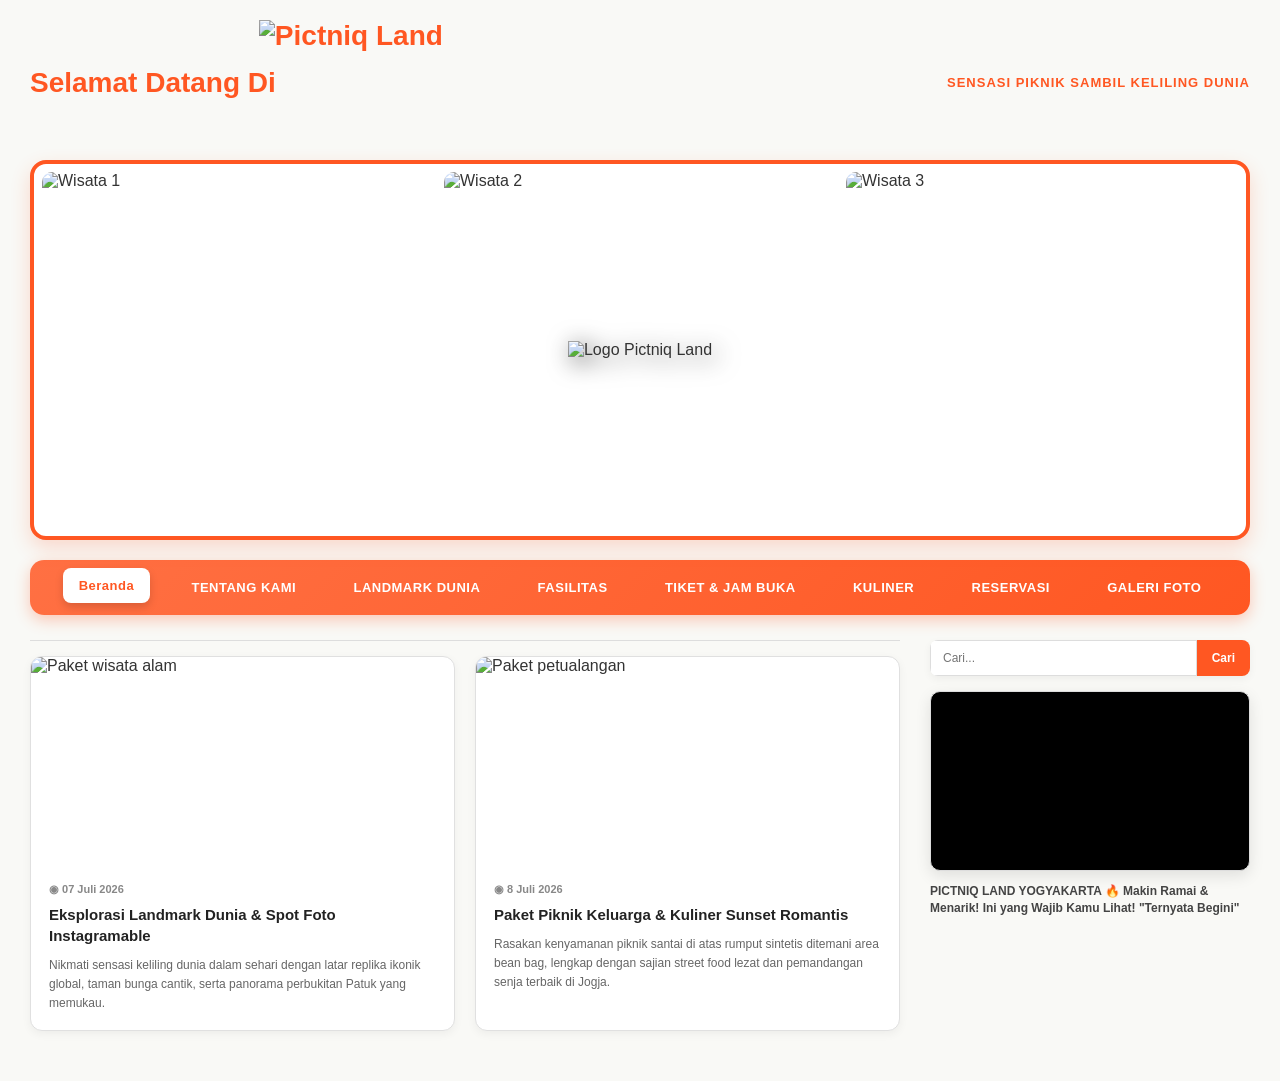
==== PABW/index.html @ 16babcb0 "Add files via upload" ====
<!DOCTYPE html>
<html lang="id">
<head>
<meta charset="UTF-8">
<meta name="viewport" content="width=device-width, initial-scale=1.0">
<title>Selamat Datang Di Pictniq Land</title>

<style>
  *{box-sizing:border-box}
body{margin:0;background:#f9f9f6;font-family:'Segoe UI', Tahoma, Geneva, Verdana, sans-serif;color:#333}

/* MEMBUAT HALAMAN MENJADI FULL SATU LAYAR */
.page{
  width: 100%;
  max-width: 1350px; /* Lebar maksimal agar tidak terlalu renggang di layar PC besar */
  margin: 0 auto;
  padding: 20px 30px 50px 30px;
}

/* HEADER / TITLE UTAMA */
.main-header {
  display: flex;
  align-items: center;
  justify-content: space-between;
  gap: 20px;
  margin-bottom: 15px;
}

.header-brand {
  font-family: 'Comic Sans MS', 'Segoe UI', cursive, sans-serif;
  font-size: 28px; /* Disesuaikan agar pas dengan layar penuh */
  font-weight: bold;
  color: #ff5722;
  display: flex;
  align-items: center;
  gap: 10px;
}

.brand-title-img {
  height: 125px; /* Ukuran logo di header diperbesar proporsional */
  width: auto;
  margin-left: -27px;
  object-fit: contain;
}

.subtitle{
  font-size: 13px;
  color: #ff5722;
  font-weight: 700;
  letter-spacing: 1px;
  text-transform: uppercase;
}

/* Banner 3 Kolom Full Layar */
.banner{
  position: relative;
  height: 380px; /* Ditinggikan agar gambar lebih lega */
  border: 4px solid #ff5722;
  padding: 8px;
  display: grid;
  grid-template-columns: repeat(3, 1fr);
  gap: 10px;
  overflow: hidden;
  background: #fff;
  border-radius: 16px;
  margin-bottom: 20px;
  box-shadow: 0 8px 20px rgba(255, 87, 34, 0.2);
}

.banner-item {
  position: relative;
  width: 100%;
  height: 100%;
  overflow: hidden;
  border-radius: 10px;
  cursor: pointer;
}

.banner-item img.bg-img{
  width: 100%;
  height: 100%;
  object-fit: cover;
  transition: transform 0.3s ease;
}

.banner-item:hover img.bg-img {
  transform: scale(1.05);
}

.banner img.crop-atas { object-position: center top; }
.banner img.crop-tengah { object-position: center center; }
.banner img.crop-bawah { object-position: center bottom; }

.banner-logo-img {
  position: absolute;
  top: 50%;
  left: 50%;
  transform: translate(-50%, -50%);
  max-width: 55%; 
  height: auto;
  z-index: 10;
  pointer-events: none;
  filter: drop-shadow(5px 5px 12px rgba(0,0,0,0.7));
}

/* POP-UP MODAL (LIGHTBOX) */
.modal {
  display: none;
  position: fixed;
  z-index: 1000;
  left: 0;
  top: 0;
  width: 100%;
  height: 100%;
  background-color: rgba(0, 0, 0, 0.85);
  justify-content: center;
  align-items: center;
  padding: 20px;
}

.modal-content {
  max-width: 85%;
  max-height: 85%;
  border-radius: 10px;
  box-shadow: 0 5px 25px rgba(0,0,0,0.5);
  object-fit: contain;
}

.close-modal {
  position: absolute;
  top: 20px;
  right: 35px;
  color: #fff;
  font-size: 40px;
  font-weight: bold;
  cursor: pointer;
  transition: 0.2s;
}

.close-modal:hover {
  color: #ff5722;
}

/* NAVBAR FULL LAYAR */
.nav{
  margin-top: 15px;
  background: linear-gradient(135deg, #ff7043, #ff5722);
  height: 55px;
  display: flex;
  align-items: center;
  justify-content: space-around; /* Menyebar rata memenuhi layar */
  padding: 0 20px;
  border-radius: 14px;
  box-shadow: 0 5px 15px rgba(255, 87, 34, 0.3);
}

.nav a {
  font-family: 'Segoe UI', Tahoma, sans-serif;
  font-size: 13px;
  font-weight: 700;
  letter-spacing: 0.5px;
  color: #fff;
  text-decoration: none;
  padding: 10px 16px;
  border-radius: 8px;
  transition: all 0.25s ease-in-out;
}

.nav a:hover, .nav a.active {
  background: #ffffff;
  color: #ff5722;
  transform: translateY(-2px);
  box-shadow: 0 4px 8px rgba(0,0,0,0.15);
}

/* KONTEN UTAMA: Grid 2 Kolom untuk Artikel & Sidebar */
.content{
  display: grid;
  grid-template-columns: 1fr 320px; /* Sidebar diperbesar sedikit agar pas */
  gap: 30px;
  margin-top: 25px;
}

.articles{
  border-top: 1px solid #ddd;
  padding-top: 15px;
  display: grid;
  grid-template-columns: 1fr 1fr;
  gap: 20px;
  align-content: start;
}

.article{
  border: 1px solid #e0e0e0;
  background: #fff;
  border-radius: 12px;
  overflow: hidden;
  box-shadow: 0 3px 10px rgba(0,0,0,0.05);
  display: flex;
  flex-direction: column;
  transition: transform 0.2s;
}

.article:hover {
  transform: translateY(-4px);
  box-shadow: 0 8px 20px rgba(0,0,0,0.1);
}

.article img{
  width: 100%;
  height: 210px; /* Gambar artikel diperbesar */
  object-fit: cover;
}

.article .text{
  padding: 16px 18px;
}

.date{
  font-size: 11px;
  color: #888;
  margin-bottom: 8px;
  font-weight: 600;
}

.article h2{
  font-size: 15px;
  line-height: 1.4;
  margin: 0 0 10px;
  color: #222;
  font-weight: 700;
}

.article p{
  font-size: 12px;
  line-height: 1.6;
  color: #666;
  margin: 0;
}

.sidebar{
  font-size: 12px;
}

.search{
  display: flex;
  margin-bottom: 15px;
  box-shadow: 0 3px 8px rgba(0,0,0,0.05);
  border-radius: 8px;
  overflow: hidden;
}

.search input{
  width: 100%;
  height: 36px;
  border: 1px solid #ddd;
  padding: 0 12px;
  outline: none;
  font-size: 12px;
}

.search button{
  height: 36px;
  font-size: 12px;
  font-weight: bold;
  border: none;
  background: #ff5722;
  color: #fff;
  cursor: pointer;
  padding: 0 15px;
}

.search button:hover { 
  background: #e64a19; 
}

.video-container{
  border: 1px solid #ddd;
  background: #000;
  width: 100%;
  aspect-ratio: 16/9;
  border-radius: 10px;
  overflow: hidden;
  box-shadow: 0 5px 15px rgba(0,0,0,0.1);
}

.video-container iframe{
  width: 100%;
  height: 100%;
  border: 0;
}

.side-title{
  font-weight: bold;
  margin: 12px 0 6px;
  font-size: 12px;
  color: #444;
  line-height: 1.4;
}

/* RESPONSIVE LAYAR HP / TABLET */
@media(max-width: 900px){
 .page{padding: 10px 15px;}
 .main-header{flex-direction: column; align-items: flex-start; gap: 5px;}
 .content{grid-template-columns: 1fr;}
 .sidebar{order: 2;}
 .banner{height: 220px;}
 .nav{overflow-x: auto; white-space: nowrap; height: 48px; justify-content: flex-start; gap: 8px;}
 .articles{grid-template-columns: 1fr;}
}
</style>
</head>
<body>
<div class="page">
  <!-- Header Utama dengan Logo Gambar di Judul -->
  <div class="main-header">
    <div class="header-brand">
      <span>Selamat Datang Di</span>
      <img src="img/pictniqtitle.png" alt="Pictniq Land" class="brand-title-img">
    </div>
    <div class="subtitle">Sensasi Piknik Sambil Keliling Dunia</div>
  </div>

  <!-- Banner 3 Kolom + Logo -->
  <div class="banner">
    <!-- Gambar Kiri (Klik untuk Pop-up) -->
    <div class="banner-item" onclick="openModal('img/IMG_20260707_142144.jpg')">
      <img class="bg-img crop-atas" src="img/IMG_20260707_142144.jpg" alt="Wisata 1">
    </div>
    
    <!-- Gambar Tengah (Klik untuk Pop-up) -->
    <div class="banner-item" onclick="openModal('img/IMG_20260707_144115.jpg')">
      <img class="bg-img crop-tengah" src="img/image.png" alt="Wisata 2">
    </div>
    
    <!-- Gambar Kanan (Klik untuk Pop-up) -->
    <div class="banner-item" onclick="openModal('img/IMG_20260707_142147.jpg')">
      <img class="bg-img crop-bawah" src="img/jam2.png" alt="Wisata 3">
    </div>
    
    <!-- Gambar Logo -->
    <img class="banner-logo-img" src="img/pictniqteks.png" alt="Logo Pictniq Land">
  </div>

  <!-- Modal Pop-up untuk Gambar -->
  <div id="imageModal" class="modal" onclick="closeModal()">
    <span class="close-modal">&times;</span>
    <img class="modal-content" id="modalImg">
  </div>

  <!-- Navbar -->
  <nav class="nav">
    <a href="#" class="active">Beranda</a>
    <a href="#about">TENTANG KAMI</a>
    <a href="#landmark">LANDMARK DUNIA</a>
    <a href="#fasilitas">FASILITAS</a>
    <a href="#tiket">TIKET & JAM BUKA</a>
    <a href="#kuliner">KULINER</a>
    <a href="#pesan">RESERVASI</a>
    <a href="#gallery">GALERI FOTO</a>
  </nav>

  <div class="content">
    <main class="articles">
      <article class="article">
        <img src="img/IMG_20260707_142150.jpg" alt="Paket wisata alam">
        <div class="text">
          <div class="date">◉ 07 Juli 2026</div>
          <h2>Eksplorasi Landmark Dunia & Spot Foto Instagramable</h2>
          <p>Nikmati sensasi keliling dunia dalam sehari dengan latar replika ikonik global, taman bunga cantik, serta panorama perbukitan Patuk yang memukau.</p>
        </div>
      </article>

      <article class="article">
        <img src="img/IMG_20260707_142433.jpg" alt="Paket petualangan">
        <div class="text">
          <div class="date">◉ 8 Juli 2026</div>
          <h2>Paket Piknik Keluarga & Kuliner Sunset Romantis</h2>
          <p>Rasakan kenyamanan piknik santai di atas rumput sintetis ditemani area bean bag, lengkap dengan sajian street food lezat dan pemandangan senja terbaik di Jogja.</p>
        </div>
      </article>
    </main>

    <aside class="sidebar">
      <div class="search">
        <input type="text" placeholder="Cari..." aria-label="Cari">
        <button>Cari</button>
      </div>
      
      <div class="video-container">
        <iframe src="https://www.youtube.com/embed/9AIu4Mp7tfM" title="YouTube video player" allowfullscreen></iframe>
      </div>
      <div class="side-title">PICTNIQ LAND YOGYAKARTA 🔥 Makin Ramai & Menarik! Ini yang Wajib Kamu Lihat! "Ternyata Begini"</div>
    </aside>
  </div>
</div>

<script>
  function openModal(imageSrc) {
    var modal = document.getElementById("imageModal");
    var modalImg = document.getElementById("modalImg");
    modal.style.display = "flex";
    modalImg.src = imageSrc;
  }

  function closeModal() {
    var modal = document.getElementById("imageModal");
    modal.style.display = "none";
  }
</script>
</body>
</html>
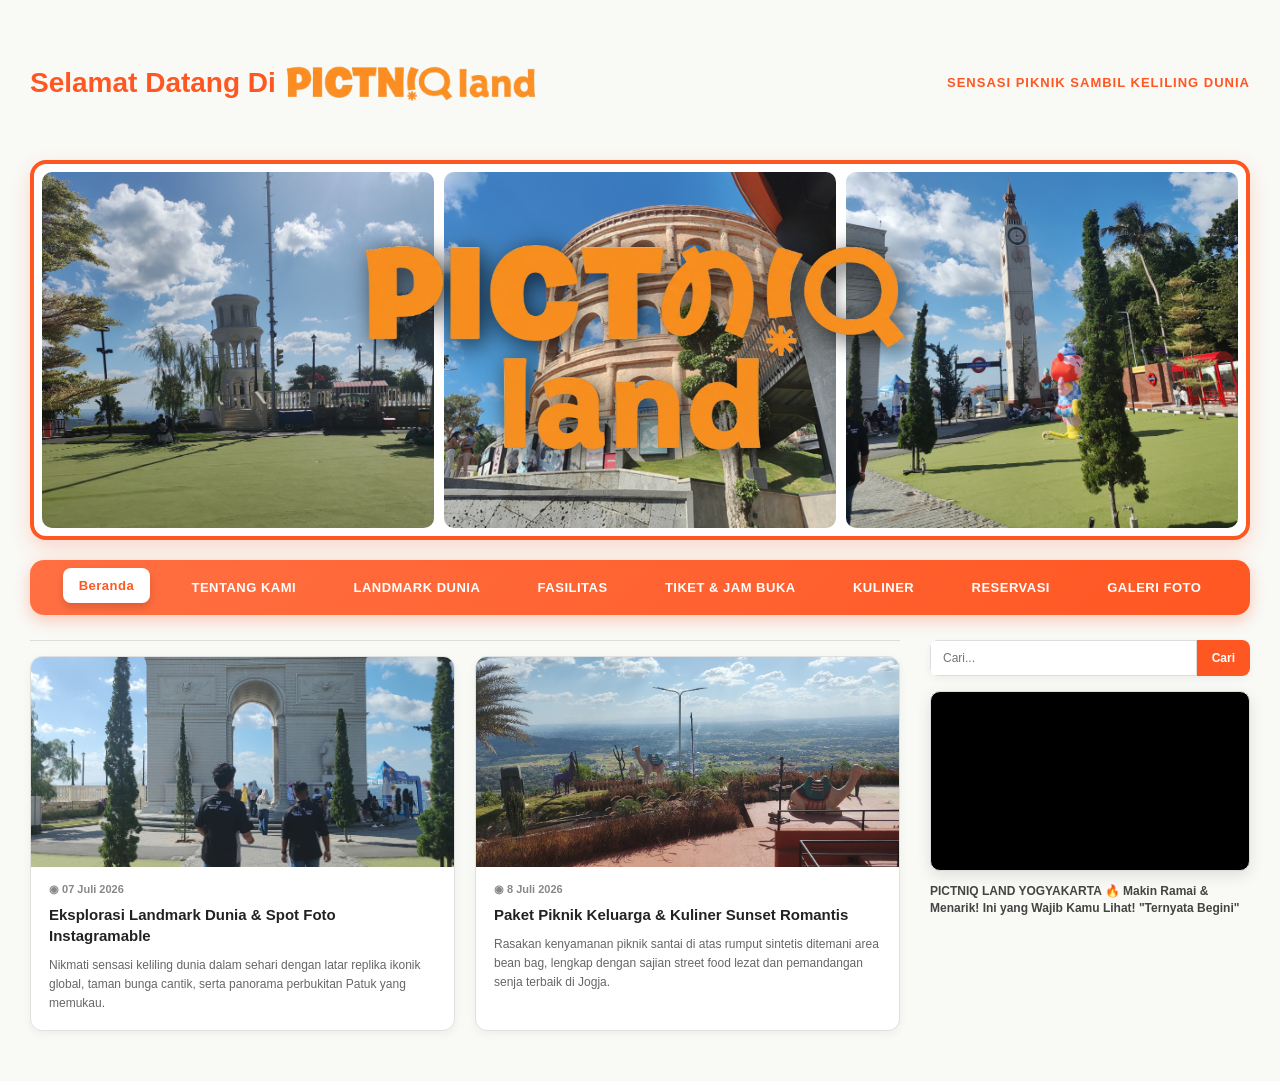
==== commit c51c23d1: "Update index.html" ====
--- a/PABW/index.html
+++ b/PABW/index.html
@@ -91,6 +91,7 @@
 .banner img.crop-tengah { object-position: center center; }
 .banner img.crop-bawah { object-position: center bottom; }
 
+/* LOGO TENGAH DENGAN EFEK HOVER HILANG (FADE OUT) */
 .banner-logo-img {
   position: absolute;
   top: 50%;
@@ -99,8 +100,18 @@
   max-width: 55%; 
   height: auto;
   z-index: 10;
-  pointer-events: none;
+  cursor: pointer; /* Menandakan elemen bisa disentuh/diarahkan cursor */
   filter: drop-shadow(5px 5px 12px rgba(0,0,0,0.7));
+  
+  /* Efek Transisi Mulus */
+  opacity: 1;
+  transition: opacity 0.35s ease-in-out, transform 0.35s ease-in-out;
+}
+
+/* Saat kursor diarahkan ke logo, logo jadi transparan (hilang) dan sedikit membesar */
+.banner-logo-img:hover {
+  opacity: 0;
+  transform: translate(-50%, -50%) scale(1.03);
 }
 
 /* POP-UP MODAL (LIGHTBOX) */
@@ -335,10 +346,10 @@
     
     <!-- Gambar Kanan (Klik untuk Pop-up) -->
     <div class="banner-item" onclick="openModal('img/IMG_20260707_142147.jpg')">
-      <img class="bg-img crop-bawah" src="img/jam2.png" alt="Wisata 3">
+      <img class="bg-img crop-bawah" src="img/IMG_20260707_142147.jpg" alt="Wisata 3">
     </div>
     
-    <!-- Gambar Logo -->
+    <!-- Gambar Logo Besar (Hilang Saat Di-hover) -->
     <img class="banner-logo-img" src="img/pictniqteks.png" alt="Logo Pictniq Land">
   </div>
 
@@ -409,4 +420,4 @@
   }
 </script>
 </body>
-</html>+</html>
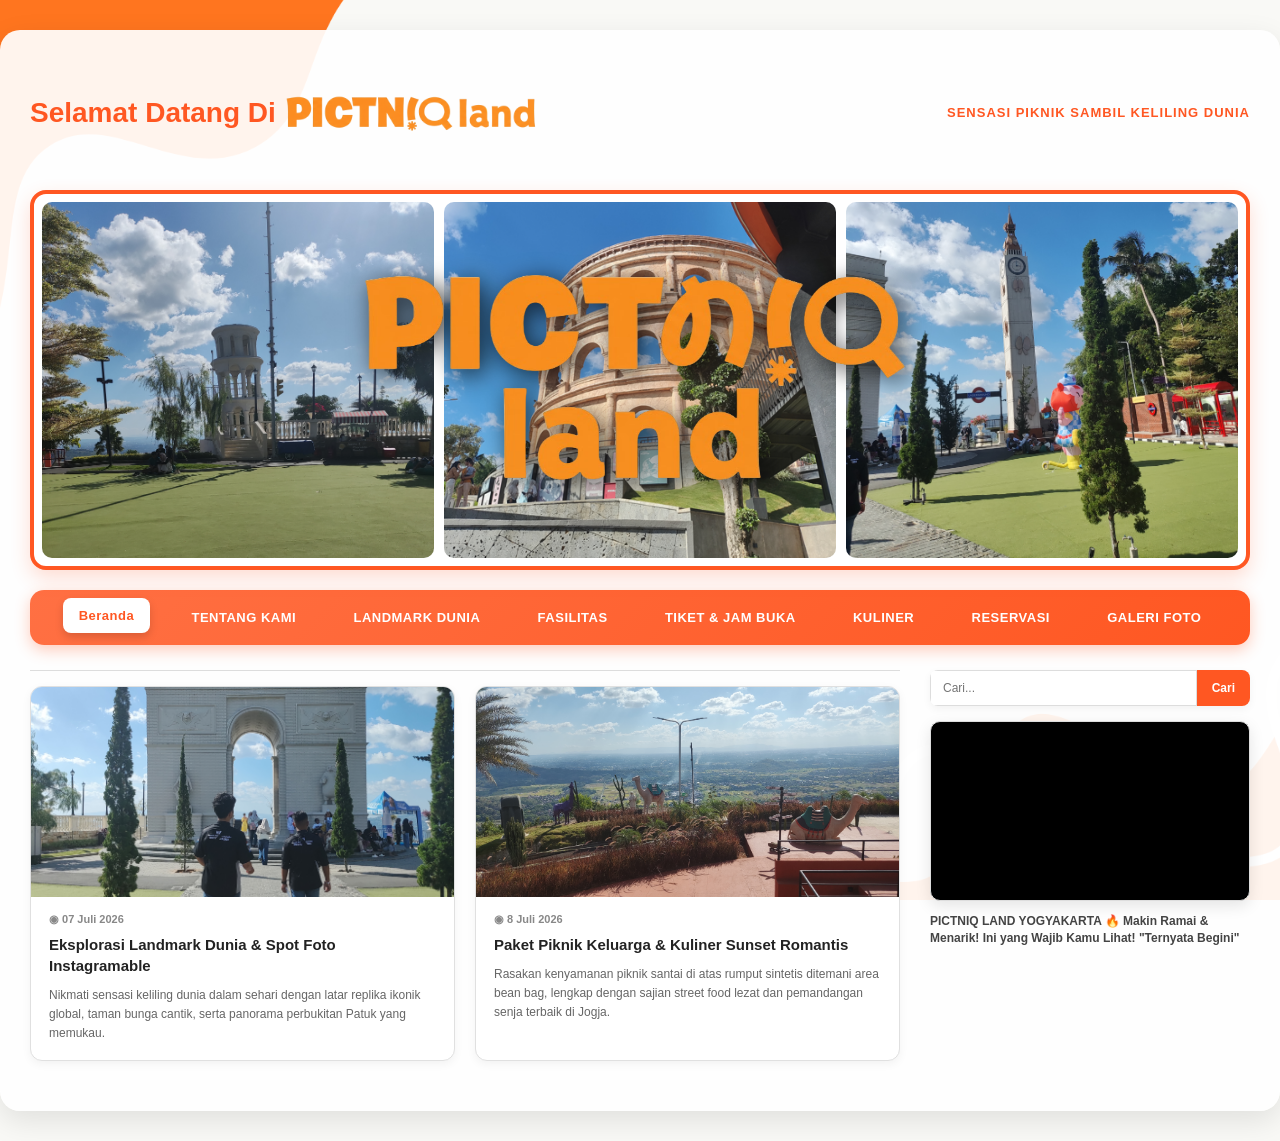
==== commit 12c1ac55: "Refactor CSS styles for layout and responsiveness Updated styles for layout and responsiveness, incl" ====
--- a/PABW/index.html
+++ b/PABW/index.html
@@ -7,318 +7,331 @@
 
 <style>
   *{box-sizing:border-box}
-body{margin:0;background:#f9f9f6;font-family:'Segoe UI', Tahoma, Geneva, Verdana, sans-serif;color:#333}
-
-/* MEMBUAT HALAMAN MENJADI FULL SATU LAYAR */
-.page{
-  width: 100%;
-  max-width: 1350px; /* Lebar maksimal agar tidak terlalu renggang di layar PC besar */
-  margin: 0 auto;
-  padding: 20px 30px 50px 30px;
-}
-
-/* HEADER / TITLE UTAMA */
-.main-header {
-  display: flex;
-  align-items: center;
-  justify-content: space-between;
-  gap: 20px;
-  margin-bottom: 15px;
-}
-
-.header-brand {
-  font-family: 'Comic Sans MS', 'Segoe UI', cursive, sans-serif;
-  font-size: 28px; /* Disesuaikan agar pas dengan layar penuh */
-  font-weight: bold;
-  color: #ff5722;
-  display: flex;
-  align-items: center;
-  gap: 10px;
-}
-
-.brand-title-img {
-  height: 125px; /* Ukuran logo di header diperbesar proporsional */
-  width: auto;
-  margin-left: -27px;
-  object-fit: contain;
-}
-
-.subtitle{
-  font-size: 13px;
-  color: #ff5722;
-  font-weight: 700;
-  letter-spacing: 1px;
-  text-transform: uppercase;
-}
-
-/* Banner 3 Kolom Full Layar */
-.banner{
-  position: relative;
-  height: 380px; /* Ditinggikan agar gambar lebih lega */
-  border: 4px solid #ff5722;
-  padding: 8px;
-  display: grid;
-  grid-template-columns: repeat(3, 1fr);
-  gap: 10px;
-  overflow: hidden;
-  background: #fff;
-  border-radius: 16px;
-  margin-bottom: 20px;
-  box-shadow: 0 8px 20px rgba(255, 87, 34, 0.2);
-}
-
-.banner-item {
-  position: relative;
-  width: 100%;
-  height: 100%;
-  overflow: hidden;
-  border-radius: 10px;
-  cursor: pointer;
-}
-
-.banner-item img.bg-img{
-  width: 100%;
-  height: 100%;
-  object-fit: cover;
-  transition: transform 0.3s ease;
-}
-
-.banner-item:hover img.bg-img {
-  transform: scale(1.05);
-}
-
-.banner img.crop-atas { object-position: center top; }
-.banner img.crop-tengah { object-position: center center; }
-.banner img.crop-bawah { object-position: center bottom; }
-
-/* LOGO TENGAH DENGAN EFEK HOVER HILANG (FADE OUT) */
-.banner-logo-img {
-  position: absolute;
-  top: 50%;
-  left: 50%;
-  transform: translate(-50%, -50%);
-  max-width: 55%; 
-  height: auto;
-  z-index: 10;
-  cursor: pointer; /* Menandakan elemen bisa disentuh/diarahkan cursor */
-  filter: drop-shadow(5px 5px 12px rgba(0,0,0,0.7));
   
-  /* Efek Transisi Mulus */
-  opacity: 1;
-  transition: opacity 0.35s ease-in-out, transform 0.35s ease-in-out;
-}
-
-/* Saat kursor diarahkan ke logo, logo jadi transparan (hilang) dan sedikit membesar */
-.banner-logo-img:hover {
-  opacity: 0;
-  transform: translate(-50%, -50%) scale(1.03);
-}
-
-/* POP-UP MODAL (LIGHTBOX) */
-.modal {
-  display: none;
-  position: fixed;
-  z-index: 1000;
-  left: 0;
-  top: 0;
-  width: 100%;
-  height: 100%;
-  background-color: rgba(0, 0, 0, 0.85);
-  justify-content: center;
-  align-items: center;
-  padding: 20px;
-}
-
-.modal-content {
-  max-width: 85%;
-  max-height: 85%;
-  border-radius: 10px;
-  box-shadow: 0 5px 25px rgba(0,0,0,0.5);
-  object-fit: contain;
-}
-
-.close-modal {
-  position: absolute;
-  top: 20px;
-  right: 35px;
-  color: #fff;
-  font-size: 40px;
-  font-weight: bold;
-  cursor: pointer;
-  transition: 0.2s;
-}
-
-.close-modal:hover {
-  color: #ff5722;
-}
-
-/* NAVBAR FULL LAYAR */
-.nav{
-  margin-top: 15px;
-  background: linear-gradient(135deg, #ff7043, #ff5722);
-  height: 55px;
-  display: flex;
-  align-items: center;
-  justify-content: space-around; /* Menyebar rata memenuhi layar */
-  padding: 0 20px;
-  border-radius: 14px;
-  box-shadow: 0 5px 15px rgba(255, 87, 34, 0.3);
-}
-
-.nav a {
-  font-family: 'Segoe UI', Tahoma, sans-serif;
-  font-size: 13px;
-  font-weight: 700;
-  letter-spacing: 0.5px;
-  color: #fff;
-  text-decoration: none;
-  padding: 10px 16px;
-  border-radius: 8px;
-  transition: all 0.25s ease-in-out;
-}
-
-.nav a:hover, .nav a.active {
-  background: #ffffff;
-  color: #ff5722;
-  transform: translateY(-2px);
-  box-shadow: 0 4px 8px rgba(0,0,0,0.15);
-}
-
-/* KONTEN UTAMA: Grid 2 Kolom untuk Artikel & Sidebar */
-.content{
-  display: grid;
-  grid-template-columns: 1fr 320px; /* Sidebar diperbesar sedikit agar pas */
-  gap: 30px;
-  margin-top: 25px;
-}
-
-.articles{
-  border-top: 1px solid #ddd;
-  padding-top: 15px;
-  display: grid;
-  grid-template-columns: 1fr 1fr;
-  gap: 20px;
-  align-content: start;
-}
-
-.article{
-  border: 1px solid #e0e0e0;
-  background: #fff;
-  border-radius: 12px;
-  overflow: hidden;
-  box-shadow: 0 3px 10px rgba(0,0,0,0.05);
-  display: flex;
-  flex-direction: column;
-  transition: transform 0.2s;
-}
-
-.article:hover {
-  transform: translateY(-4px);
-  box-shadow: 0 8px 20px rgba(0,0,0,0.1);
-}
-
-.article img{
-  width: 100%;
-  height: 210px; /* Gambar artikel diperbesar */
-  object-fit: cover;
-}
-
-.article .text{
-  padding: 16px 18px;
-}
-
-.date{
-  font-size: 11px;
-  color: #888;
-  margin-bottom: 8px;
-  font-weight: 600;
-}
-
-.article h2{
-  font-size: 15px;
-  line-height: 1.4;
-  margin: 0 0 10px;
-  color: #222;
-  font-weight: 700;
-}
-
-.article p{
-  font-size: 12px;
-  line-height: 1.6;
-  color: #666;
-  margin: 0;
-}
-
-.sidebar{
-  font-size: 12px;
-}
-
-.search{
-  display: flex;
-  margin-bottom: 15px;
-  box-shadow: 0 3px 8px rgba(0,0,0,0.05);
-  border-radius: 8px;
-  overflow: hidden;
-}
-
-.search input{
-  width: 100%;
-  height: 36px;
-  border: 1px solid #ddd;
-  padding: 0 12px;
-  outline: none;
-  font-size: 12px;
-}
-
-.search button{
-  height: 36px;
-  font-size: 12px;
-  font-weight: bold;
-  border: none;
-  background: #ff5722;
-  color: #fff;
-  cursor: pointer;
-  padding: 0 15px;
-}
-
-.search button:hover { 
-  background: #e64a19; 
-}
-
-.video-container{
-  border: 1px solid #ddd;
-  background: #000;
-  width: 100%;
-  aspect-ratio: 16/9;
-  border-radius: 10px;
-  overflow: hidden;
-  box-shadow: 0 5px 15px rgba(0,0,0,0.1);
-}
-
-.video-container iframe{
-  width: 100%;
-  height: 100%;
-  border: 0;
-}
-
-.side-title{
-  font-weight: bold;
-  margin: 12px 0 6px;
-  font-size: 12px;
-  color: #444;
-  line-height: 1.4;
-}
-
-/* RESPONSIVE LAYAR HP / TABLET */
-@media(max-width: 900px){
- .page{padding: 10px 15px;}
- .main-header{flex-direction: column; align-items: flex-start; gap: 5px;}
- .content{grid-template-columns: 1fr;}
- .sidebar{order: 2;}
- .banner{height: 220px;}
- .nav{overflow-x: auto; white-space: nowrap; height: 48px; justify-content: flex-start; gap: 8px;}
- .articles{grid-template-columns: 1fr;}
-}
+  /* Latar belakang halaman dengan gambar kustom */
+  body{
+    margin: 0;
+    /* Ganti 'img/background-custom.png' dengan nama file gambar background kamu di folder img */
+    background: #f9f9f6 url('img/background.png') no-repeat center center fixed;
+    background-size: cover;
+    font-family: 'Segoe UI', Tahoma, Geneva, Verdana, sans-serif;
+    color: #333;
+    min-height: 100vh;
+  }
+
+  /* MEMBUAT HALAMAN MENJADI FULL SATU LAYAR DENGAN BACKGROUND PUTIH SEMI-TRANSPARAN */
+  .page{
+    width: 100%;
+    max-width: 1350px; 
+    margin: 30px auto; 
+    padding: 20px 30px 50px 30px;
+    background: rgba(255, 255, 255, 0.92); /* Agar teks terbaca jelas di atas background artsy */
+    border-radius: 20px;
+    box-shadow: 0 10px 30px rgba(0,0,0,0.1);
+  }
+
+  /* HEADER / TITLE UTAMA */
+  .main-header {
+    display: flex;
+    align-items: center;
+    justify-content: space-between;
+    gap: 20px;
+    margin-bottom: 15px;
+  }
+
+  .header-brand {
+    font-family: 'Comic Sans MS', 'Segoe UI', cursive, sans-serif;
+    font-size: 28px; 
+    font-weight: bold;
+    color: #ff5722;
+    display: flex;
+    align-items: center;
+    gap: 10px;
+  }
+
+  .brand-title-img {
+    height: 125px; 
+    width: auto;
+    margin-left: -27px;
+    object-fit: contain;
+  }
+
+  .subtitle{
+    font-size: 13px;
+    color: #ff5722;
+    font-weight: 700;
+    letter-spacing: 1px;
+    text-transform: uppercase;
+  }
+
+  /* Banner 3 Kolom Full Layar */
+  .banner{
+    position: relative;
+    height: 380px; 
+    border: 4px solid #ff5722;
+    padding: 8px;
+    display: grid;
+    grid-template-columns: repeat(3, 1fr);
+    gap: 10px;
+    overflow: hidden;
+    background: #fff;
+    border-radius: 16px;
+    margin-bottom: 20px;
+    box-shadow: 0 8px 20px rgba(255, 87, 34, 0.2);
+  }
+
+  .banner-item {
+    position: relative;
+    width: 100%;
+    height: 100%;
+    overflow: hidden;
+    border-radius: 10px;
+    cursor: pointer;
+  }
+
+  .banner-item img.bg-img{
+    width: 100%;
+    height: 100%;
+    object-fit: cover;
+    transition: transform 0.3s ease;
+  }
+
+  .banner-item:hover img.bg-img {
+    transform: scale(1.05);
+  }
+
+  .banner img.crop-atas { object-position: center top; }
+  .banner img.crop-tengah { object-position: center center; }
+  .banner img.crop-bawah { object-position: center bottom; }
+
+  /* LOGO TENGAH DENGAN EFEK HOVER HILANG (FADE OUT) */
+  .banner-logo-img {
+    position: absolute;
+    top: 50%;
+    left: 50%;
+    transform: translate(-50%, -50%);
+    max-width: 55%; 
+    height: auto;
+    z-index: 10;
+    cursor: pointer; 
+    filter: drop-shadow(5px 5px 12px rgba(0,0,0,0.7));
+    
+    /* Efek Transisi Mulus */
+    opacity: 1;
+    transition: opacity 0.35s ease-in-out, transform 0.35s ease-in-out;
+  }
+
+  /* Saat kursor diarahkan ke logo, logo jadi transparan (hilang) dan sedikit membesar */
+  .banner-logo-img:hover {
+    opacity: 0;
+    transform: translate(-50%, -50%) scale(1.03);
+  }
+
+  /* POP-UP MODAL (LIGHTBOX) */
+  .modal {
+    display: none;
+    position: fixed;
+    z-index: 1000;
+    left: 0;
+    top: 0;
+    width: 100%;
+    height: 100%;
+    background-color: rgba(0, 0, 0, 0.85);
+    justify-content: center;
+    align-items: center;
+    padding: 20px;
+  }
+
+  .modal-content {
+    max-width: 85%;
+    max-height: 85%;
+    border-radius: 10px;
+    box-shadow: 0 5px 25px rgba(0,0,0,0.5);
+    object-fit: contain;
+  }
+
+  .close-modal {
+    position: absolute;
+    top: 20px;
+    right: 35px;
+    color: #fff;
+    font-size: 40px;
+    font-weight: bold;
+    cursor: pointer;
+    transition: 0.2s;
+  }
+
+  .close-modal:hover {
+    color: #ff5722;
+  }
+
+  /* NAVBAR FULL LAYAR */
+  .nav{
+    margin-top: 15px;
+    background: linear-gradient(135deg, #ff7043, #ff5722);
+    height: 55px;
+    display: flex;
+    align-items: center;
+    justify-content: space-around; 
+    padding: 0 20px;
+    border-radius: 14px;
+    box-shadow: 0 5px 15px rgba(255, 87, 34, 0.3);
+  }
+
+  .nav a {
+    font-family: 'Segoe UI', Tahoma, sans-serif;
+    font-size: 13px;
+    font-weight: 700;
+    letter-spacing: 0.5px;
+    color: #fff;
+    text-decoration: none;
+    padding: 10px 16px;
+    border-radius: 8px;
+    transition: all 0.25s ease-in-out;
+  }
+
+  .nav a:hover, .nav a.active {
+    background: #ffffff;
+    color: #ff5722;
+    transform: translateY(-2px);
+    box-shadow: 0 4px 8px rgba(0,0,0,0.15);
+  }
+
+  /* KONTEN UTAMA: Grid 2 Kolom untuk Artikel & Sidebar */
+  .content{
+    display: grid;
+    grid-template-columns: 1fr 320px; 
+    gap: 30px;
+    margin-top: 25px;
+  }
+
+  .articles{
+    border-top: 1px solid #ddd;
+    padding-top: 15px;
+    display: grid;
+    grid-template-columns: 1fr 1fr;
+    gap: 20px;
+    align-content: start;
+  }
+
+  .article{
+    border: 1px solid #e0e0e0;
+    background: #fff;
+    border-radius: 12px;
+    overflow: hidden;
+    box-shadow: 0 3px 10px rgba(0,0,0,0.05);
+    display: flex;
+    flex-direction: column;
+    transition: transform 0.2s;
+  }
+
+  .article:hover {
+    transform: translateY(-4px);
+    box-shadow: 0 8px 20px rgba(0,0,0,0.1);
+  }
+
+  .article img{
+    width: 100%;
+    height: 210px; 
+    object-fit: cover;
+  }
+
+  .article .text{
+    padding: 16px 18px;
+  }
+
+  .date{
+    font-size: 11px;
+    color: #888;
+    margin-bottom: 8px;
+    font-weight: 600;
+  }
+
+  .article h2{
+    font-size: 15px;
+    line-height: 1.4;
+    margin: 0 0 10px;
+    color: #222;
+    font-weight: 700;
+  }
+
+  .article p{
+    font-size: 12px;
+    line-height: 1.6;
+    color: #666;
+    margin: 0;
+  }
+
+  .sidebar{
+    font-size: 12px;
+  }
+
+  .search{
+    display: flex;
+    margin-bottom: 15px;
+    box-shadow: 0 3px 8px rgba(0,0,0,0.05);
+    border-radius: 8px;
+    overflow: hidden;
+  }
+
+  .search input{
+    width: 100%;
+    height: 36px;
+    border: 1px solid #ddd;
+    padding: 0 12px;
+    outline: none;
+    font-size: 12px;
+  }
+
+  .search button{
+    height: 36px;
+    font-size: 12px;
+    font-weight: bold;
+    border: none;
+    background: #ff5722;
+    color: #fff;
+    cursor: pointer;
+    padding: 0 15px;
+  }
+
+  .search button:hover { 
+    background: #e64a19; 
+  }
+
+  .video-container{
+    border: 1px solid #ddd;
+    background: #000;
+    width: 100%;
+    aspect-ratio: 16/9;
+    border-radius: 10px;
+    overflow: hidden;
+    box-shadow: 0 5px 15px rgba(0,0,0,0.1);
+  }
+
+  .video-container iframe{
+    width: 100%;
+    height: 100%;
+    border: 0;
+  }
+
+  .side-title{
+    font-weight: bold;
+    margin: 12px 0 6px;
+    font-size: 12px;
+    color: #444;
+    line-height: 1.4;
+  }
+
+  /* RESPONSIVE LAYAR HP / TABLET */
+  @media(max-width: 900px){
+   .page{padding: 10px 15px; margin: 10px;}
+   .main-header{flex-direction: column; align-items: flex-start; gap: 5px;}
+   .content{grid-template-columns: 1fr;}
+   .sidebar{order: 2;}
+   .banner{height: 220px;}
+   .nav{overflow-x: auto; white-space: nowrap; height: 48px; justify-content: flex-start; gap: 8px;}
+   .articles{grid-template-columns: 1fr;}
+  }
 </style>
 </head>
 <body>
